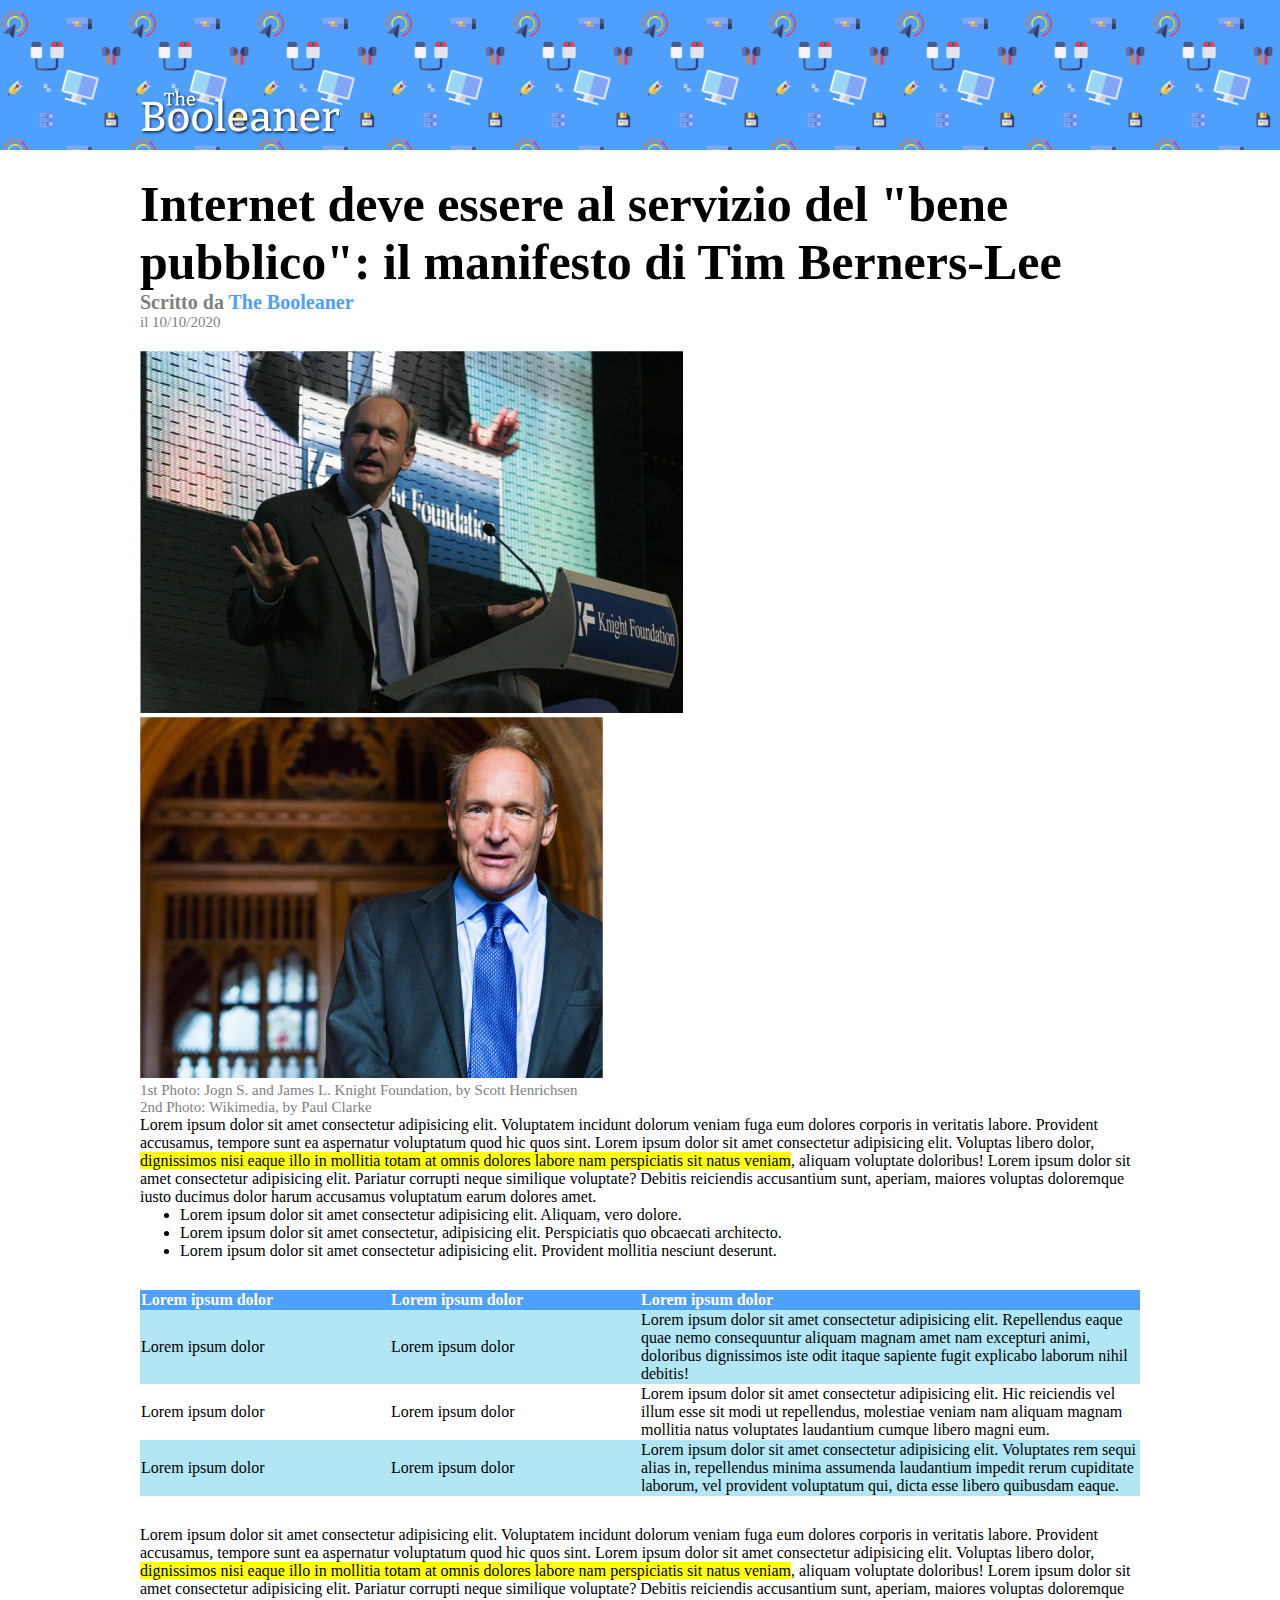
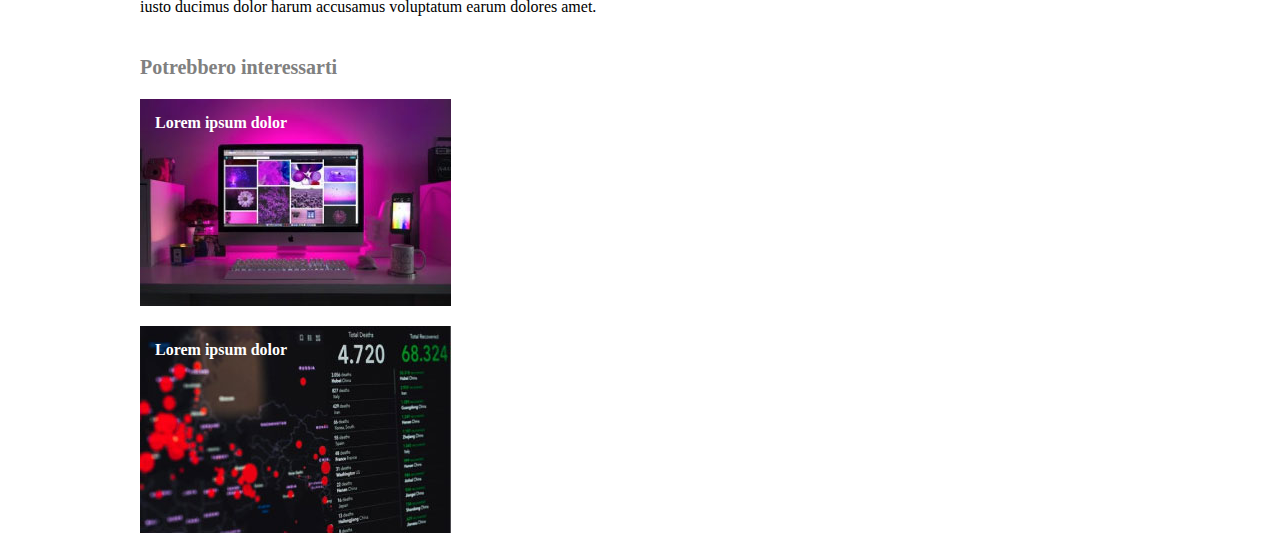
==== bonus/index.html @ f6485c6a "aggiunto bonus" ====
<!DOCTYPE html>
<html lang="en">

<head>
    <meta charset="UTF-8">
    <meta http-equiv="X-UA-Compatible" content="IE=edge">
    <meta name="viewport" content="width=device-width, initial-scale=1.0">
    <link rel="stylesheet" href="css/style.css">
    <title>The Booleaner</title>
</head>

<body>

    <!-- intestazione e logo -->
    <header>

        <div class="header-img">
            <div class="logo-container">
                <img id="logo" src="img/logo.svg" alt="Logo The Booleaner">
            </div>
        </div>


    </header>

    <!-- sezione principale articolo -->
    <main>

        <!-- sezione titolo -->
        <section class="sezione-titolo">

            <h1 class="titolo-articolo">
                Internet deve essere al servizio del "bene pubblico": il manifesto di Tim Berners-Lee
            </h1>
            <h2 class="sottotitolo">
                Scritto da <span id="autore-articolo">The Booleaner</span>
            </h2>
            <h3 class="didascalia">
                il 10/10/2020
            </h3>

        </section>

        <!-- sezione foto  -->
        <section class="sezione-foto">

            <img class="img-articolo" src="img/tim-1.jpg" alt="Tim Berners-Lee parla ad una conferenza">
            <img class="img-articolo" src="img/tim-2.jpg" alt="Tim Berners-Lee">

            <h3 class="didascalia">1st Photo: Jogn S. and James L. Knight Foundation, by Scott Henrichsen</h4>
            <h3 class="didascalia">2nd Photo: Wikimedia, by Paul Clarke</h4>

        </section>

        <!-- sezione corpo dell'articolo  -->
        <section class="sezione-articolo">

            <p class="articolo">
                Lorem ipsum dolor sit amet consectetur adipisicing elit. Voluptatem incidunt dolorum veniam fuga eum dolores corporis in veritatis labore. Provident accusamus, tempore sunt ea aspernatur voluptatum quod hic quos sint.
                Lorem ipsum dolor sit amet consectetur adipisicing elit. Voluptas libero dolor, <span class="evidenziato">dignissimos nisi eaque illo in mollitia totam at omnis dolores labore nam perspiciatis sit natus veniam</span>, aliquam voluptate doloribus!
                Lorem ipsum dolor sit amet consectetur adipisicing elit. Pariatur corrupti neque similique voluptate? Debitis reiciendis accusantium sunt, aperiam, maiores voluptas doloremque iusto ducimus dolor harum accusamus voluptatum earum dolores amet.
            </p>

            <ul>
                <li>Lorem ipsum dolor sit amet consectetur adipisicing elit. Aliquam, vero dolore.</li>
                <li>Lorem ipsum dolor sit amet consectetur, adipisicing elit. Perspiciatis quo obcaecati architecto.</li>
                <li>Lorem ipsum dolor sit amet consectetur adipisicing elit. Provident mollitia nesciunt deserunt.</li>
            </ul>


            <!-- inizio tabella  -->
            <table class="tabella">

                <!-- intestazione tabella  -->
                <thead class="intestazione-tabella">
                    <tr>
                        <th class="width1">Lorem ipsum dolor</th>
                        <th class="width1">Lorem ipsum dolor</th>
                        <th class="width2">Lorem ipsum dolor</th>
                    </tr>
                </thead>

                <!-- corpo tabella  -->
                <tbody>
                    <tr class="riga-blu-colonna">
                        <td class="width1">Lorem ipsum dolor</td>
                        <td class="width1">Lorem ipsum dolor</td>
                        <td class="width2">Lorem ipsum dolor sit amet consectetur adipisicing elit. Repellendus eaque quae nemo consequuntur aliquam magnam amet nam excepturi animi, doloribus dignissimos iste odit itaque sapiente fugit explicabo laborum nihil debitis!</td>
                    </tr>
                    <tr class="riga-bianca-colonna">
                        <td class="width1">Lorem ipsum dolor</td>
                        <td class="width1">Lorem ipsum dolor</td>
                        <td class="width2">Lorem ipsum dolor sit amet consectetur adipisicing elit. Hic reiciendis vel illum esse sit modi ut repellendus, molestiae veniam nam aliquam magnam mollitia natus voluptates laudantium cumque libero magni eum.</td>
                    </tr>
                    <tr class="riga-blu-colonna">
                        <td class="width1">Lorem ipsum dolor</td>
                        <td class="width1">Lorem ipsum dolor</td>
                        <td class="width2">Lorem ipsum dolor sit amet consectetur adipisicing elit. Voluptates rem sequi alias in, repellendus minima assumenda laudantium impedit rerum cupiditate laborum, vel provident voluptatum qui, dicta esse libero quibusdam eaque.</td>
                    </tr>
                </tbody>

            </table>
            <!-- fine tabella  -->

            <p class="articolo">
                Lorem ipsum dolor sit amet consectetur adipisicing elit. Voluptatem incidunt dolorum veniam fuga eum dolores corporis in veritatis labore. Provident accusamus, tempore sunt ea aspernatur voluptatum quod hic quos sint.
                Lorem ipsum dolor sit amet consectetur adipisicing elit. Voluptas libero dolor, <span class="evidenziato">dignissimos nisi eaque illo in mollitia totam at omnis dolores labore nam perspiciatis sit natus veniam</span>, aliquam voluptate doloribus!
                Lorem ipsum dolor sit amet consectetur adipisicing elit. Pariatur corrupti neque similique voluptate? Debitis reiciendis accusantium sunt, aperiam, maiores voluptas doloremque iusto ducimus dolor harum accusamus voluptatum earum dolores amet.
            </p>            

        </section>


    </main>

    <!-- articoli consigliati -->
    <footer>

        <h2 class="sottotitolo">
            Potrebbero interessarti
        </h2>

        <div class="articolo-consigliato-1">
            <span class="titolo-articolo-consigliato">Lorem ipsum dolor</span>            
        </div>

        <div class="articolo-consigliato-2">
            <span class="titolo-articolo-consigliato">Lorem ipsum dolor</span>
        </div>



    </footer>

</body>

</html>
---- bonus/css/style.css ----
* {
    box-sizing: border-box;
    margin: 0;
}

body {
    margin: 0 auto;
}

/* sezione css header  */

header {
    width: 100%;

}

.header-img {
    height: 150px;
    background-image: url('../img/pattern.png');
    background-color: rgb(78, 160, 255);
    background-size: 20%;
}

.logo-container {
    width: 1000px;
    margin: 0 auto;
}

#logo {
    width: 200px;
    padding-top: 90px;
}

main, footer {
    width: 1000px;
    margin: 0 auto;
}

/* sezione titolo */

.sezione-titolo {
    margin-bottom: 20px;
}

.titolo-articolo {
    font-size: 50px;
    margin: 25px 0 0;
}

.sottotitolo {
    font-size: 20px;
    margin: 0;
    color: gray;
}

#autore-articolo {
    color: rgb(78, 160, 255);
}

.didascalia {
    font-size: 15px;
    margin: 0;
    color: gray;
    font-weight: lighter;
}

/* sezione articolo  */

.sezione-articolo {
    margin-bottom: 40px;
}

.evidenziato {
    background-color: yellow;
}


.tabella {
border-spacing: 0;
margin: 30px 0;
}

.intestazione-tabella {
    background-color: rgb(78, 160, 255);
    color: white;
    text-align: left;
}

.riga-blu-colonna {
    background-color: rgb(178, 230, 242);
}

.width1 {
    width: 25%;
}

.width2 {
    width: 50%;
}

/* sezione footer  */

footer div {
    margin: 20px 0;
    padding: 15px;
    width: 311px;
    height: 207px;
}

.titolo-articolo-consigliato {
    color: white;
    font-weight: bold;
}

.articolo-consigliato-1 {
    background-image: url('../img/monitor.jpg');
}

.articolo-consigliato-2 {
    background-image: url('../img/graph.jpg');
}
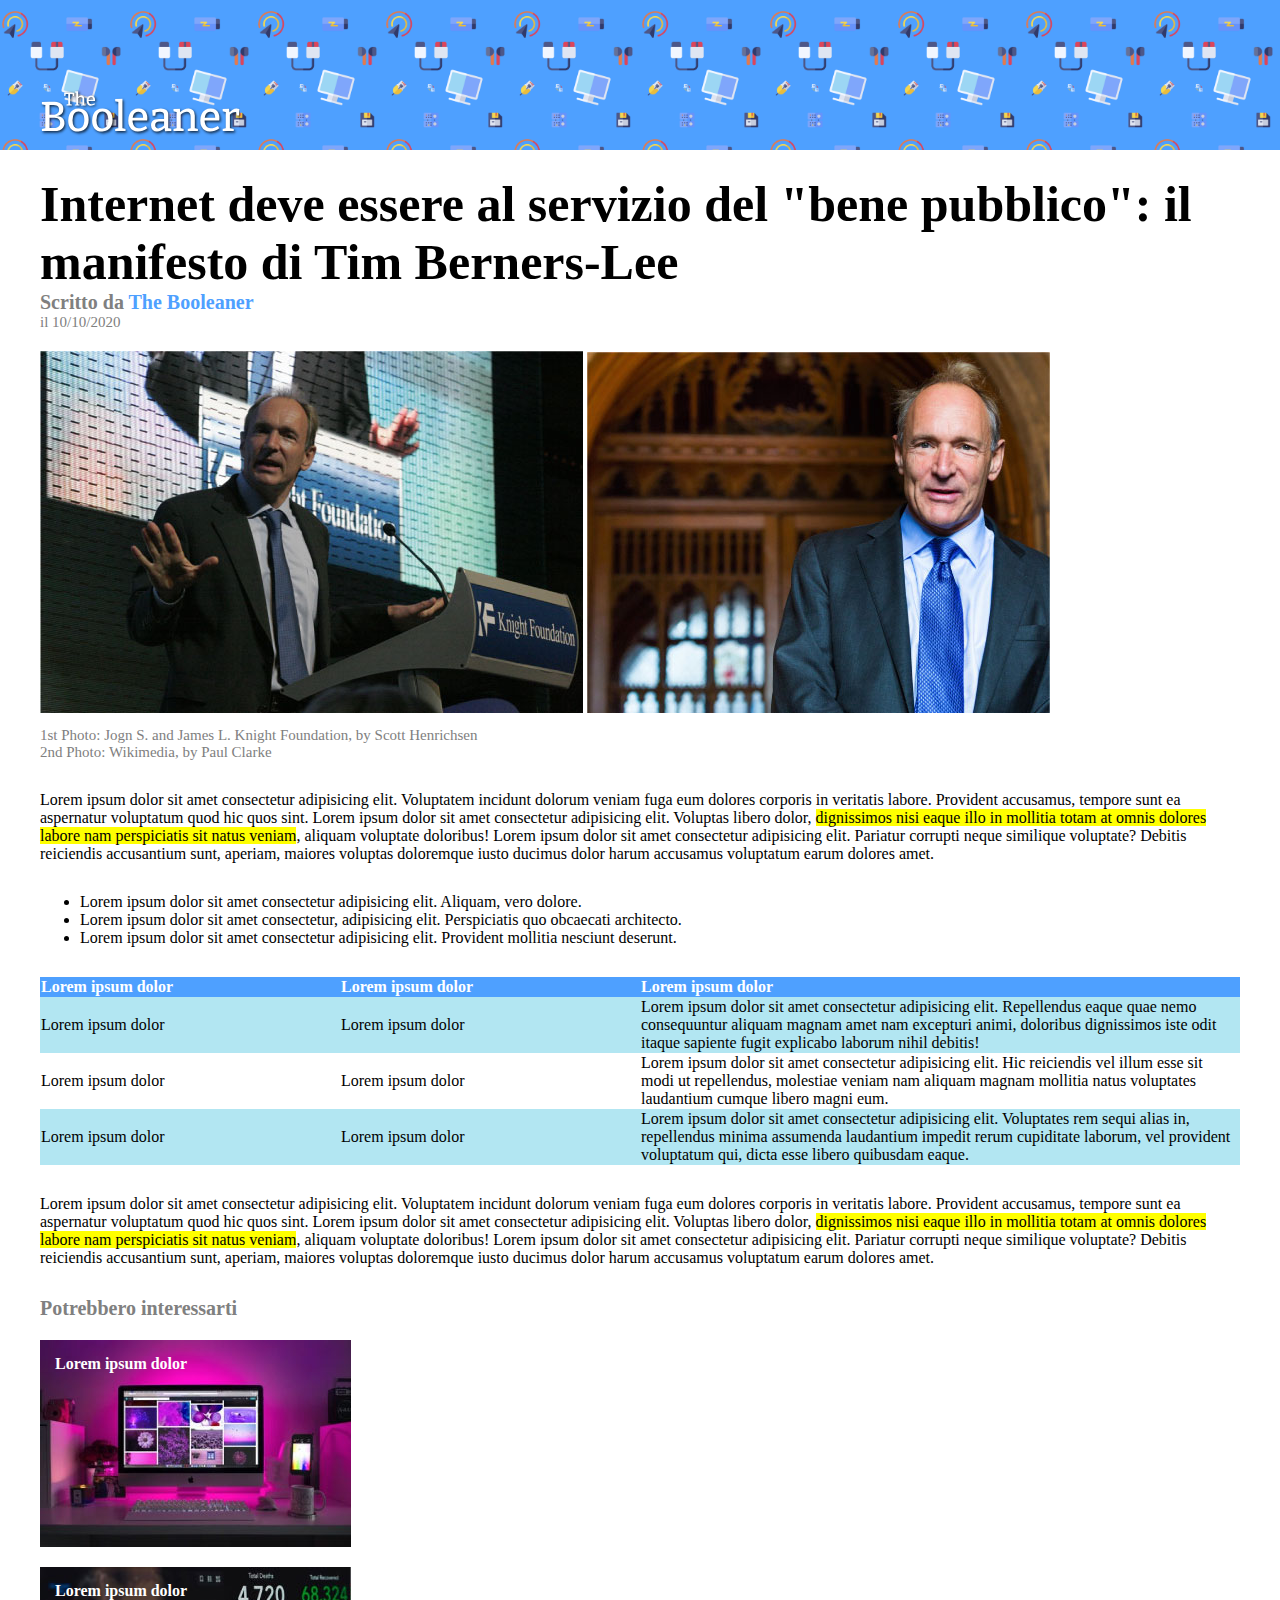
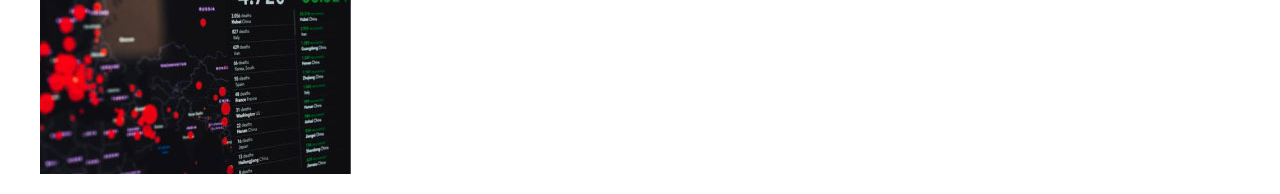
==== commit 1c45796e: "correzione dimensioni e margini" ====
--- a/bonus/index.html
+++ b/bonus/index.html
@@ -55,7 +55,7 @@
         <!-- sezione corpo dell'articolo  -->
         <section class="sezione-articolo">
 
-            <p class="articolo">
+            <p>
                 Lorem ipsum dolor sit amet consectetur adipisicing elit. Voluptatem incidunt dolorum veniam fuga eum dolores corporis in veritatis labore. Provident accusamus, tempore sunt ea aspernatur voluptatum quod hic quos sint.
                 Lorem ipsum dolor sit amet consectetur adipisicing elit. Voluptas libero dolor, <span class="evidenziato">dignissimos nisi eaque illo in mollitia totam at omnis dolores labore nam perspiciatis sit natus veniam</span>, aliquam voluptate doloribus!
                 Lorem ipsum dolor sit amet consectetur adipisicing elit. Pariatur corrupti neque similique voluptate? Debitis reiciendis accusantium sunt, aperiam, maiores voluptas doloremque iusto ducimus dolor harum accusamus voluptatum earum dolores amet.
@@ -102,7 +102,7 @@
             </table>
             <!-- fine tabella  -->
 
-            <p class="articolo">
+            <p>
                 Lorem ipsum dolor sit amet consectetur adipisicing elit. Voluptatem incidunt dolorum veniam fuga eum dolores corporis in veritatis labore. Provident accusamus, tempore sunt ea aspernatur voluptatum quod hic quos sint.
                 Lorem ipsum dolor sit amet consectetur adipisicing elit. Voluptas libero dolor, <span class="evidenziato">dignissimos nisi eaque illo in mollitia totam at omnis dolores labore nam perspiciatis sit natus veniam</span>, aliquam voluptate doloribus!
                 Lorem ipsum dolor sit amet consectetur adipisicing elit. Pariatur corrupti neque similique voluptate? Debitis reiciendis accusantium sunt, aperiam, maiores voluptas doloremque iusto ducimus dolor harum accusamus voluptatum earum dolores amet.
--- a/bonus/css/style.css
+++ b/bonus/css/style.css
@@ -9,11 +9,6 @@
 
 /* sezione css header  */
 
-header {
-    width: 100%;
-
-}
-
 .header-img {
     height: 150px;
     background-image: url('../img/pattern.png');
@@ -21,19 +16,15 @@
     background-size: 20%;
 }
 
-.logo-container {
-    width: 1000px;
+/* questo restringe la colonna di contenuto e la centra nella pagina  */
+main, footer, .logo-container {
+    width: 1200px;
     margin: 0 auto;
 }
 
 #logo {
     width: 200px;
     padding-top: 90px;
-}
-
-main, footer {
-    width: 1000px;
-    margin: 0 auto;
 }
 
 /* sezione titolo */
@@ -49,7 +40,6 @@
 
 .sottotitolo {
     font-size: 20px;
-    margin: 0;
     color: gray;
 }
 
@@ -64,10 +54,16 @@
     font-weight: lighter;
 }
 
+/* sezione foto  */
+
+.sezione-foto, .img-articolo {
+    margin-bottom: 10px;
+}
+
 /* sezione articolo  */
 
-.sezione-articolo {
-    margin-bottom: 40px;
+.sezione-articolo, .tabella, ul{
+    margin: 30px 0;
 }
 
 .evidenziato {
@@ -76,8 +72,9 @@
 
 
 .tabella {
+
+/* border-spacing toglie i bordi bianchi tra le celle */
 border-spacing: 0;
-margin: 30px 0;
 }
 
 .intestazione-tabella {
